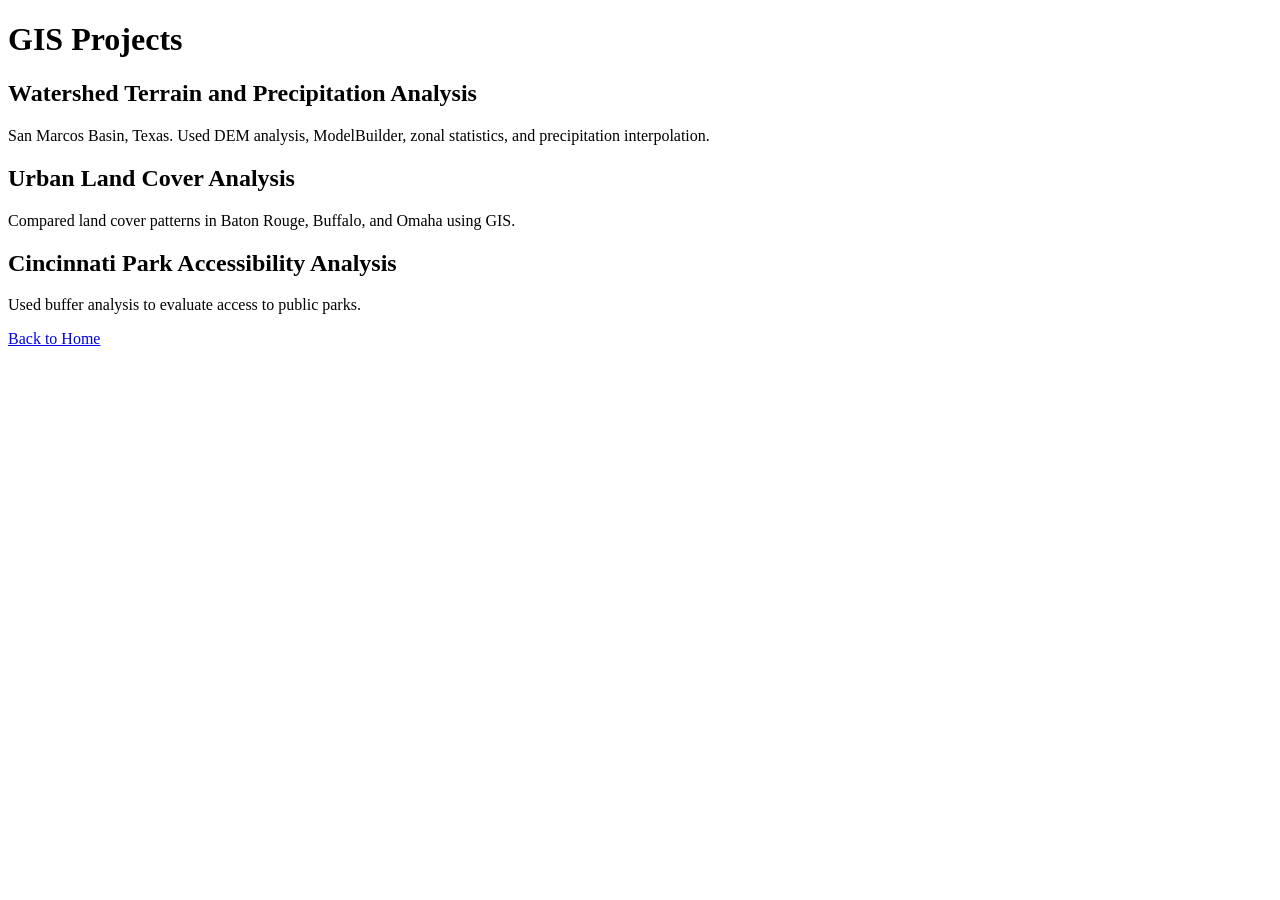
==== projects.html @ dfe679b3 "Add projects.html with GIS project descriptions" ====
<!DOCTYPE html>
<html>

<head>
<title>GIS Projects</title>
</head>

<body>

<h1>GIS Projects</h1>


<h2>Watershed Terrain and Precipitation Analysis</h2>

<p>
San Marcos Basin, Texas.
Used DEM analysis, ModelBuilder, zonal statistics,
and precipitation interpolation.
</p>


<h2>Urban Land Cover Analysis</h2>

<p>
Compared land cover patterns in Baton Rouge,
Buffalo, and Omaha using GIS.
</p>


<h2>Cincinnati Park Accessibility Analysis</h2>

<p>
Used buffer analysis to evaluate access to public parks.
</p>


<a href="index.html">Back to Home</a>

</body>

</html>
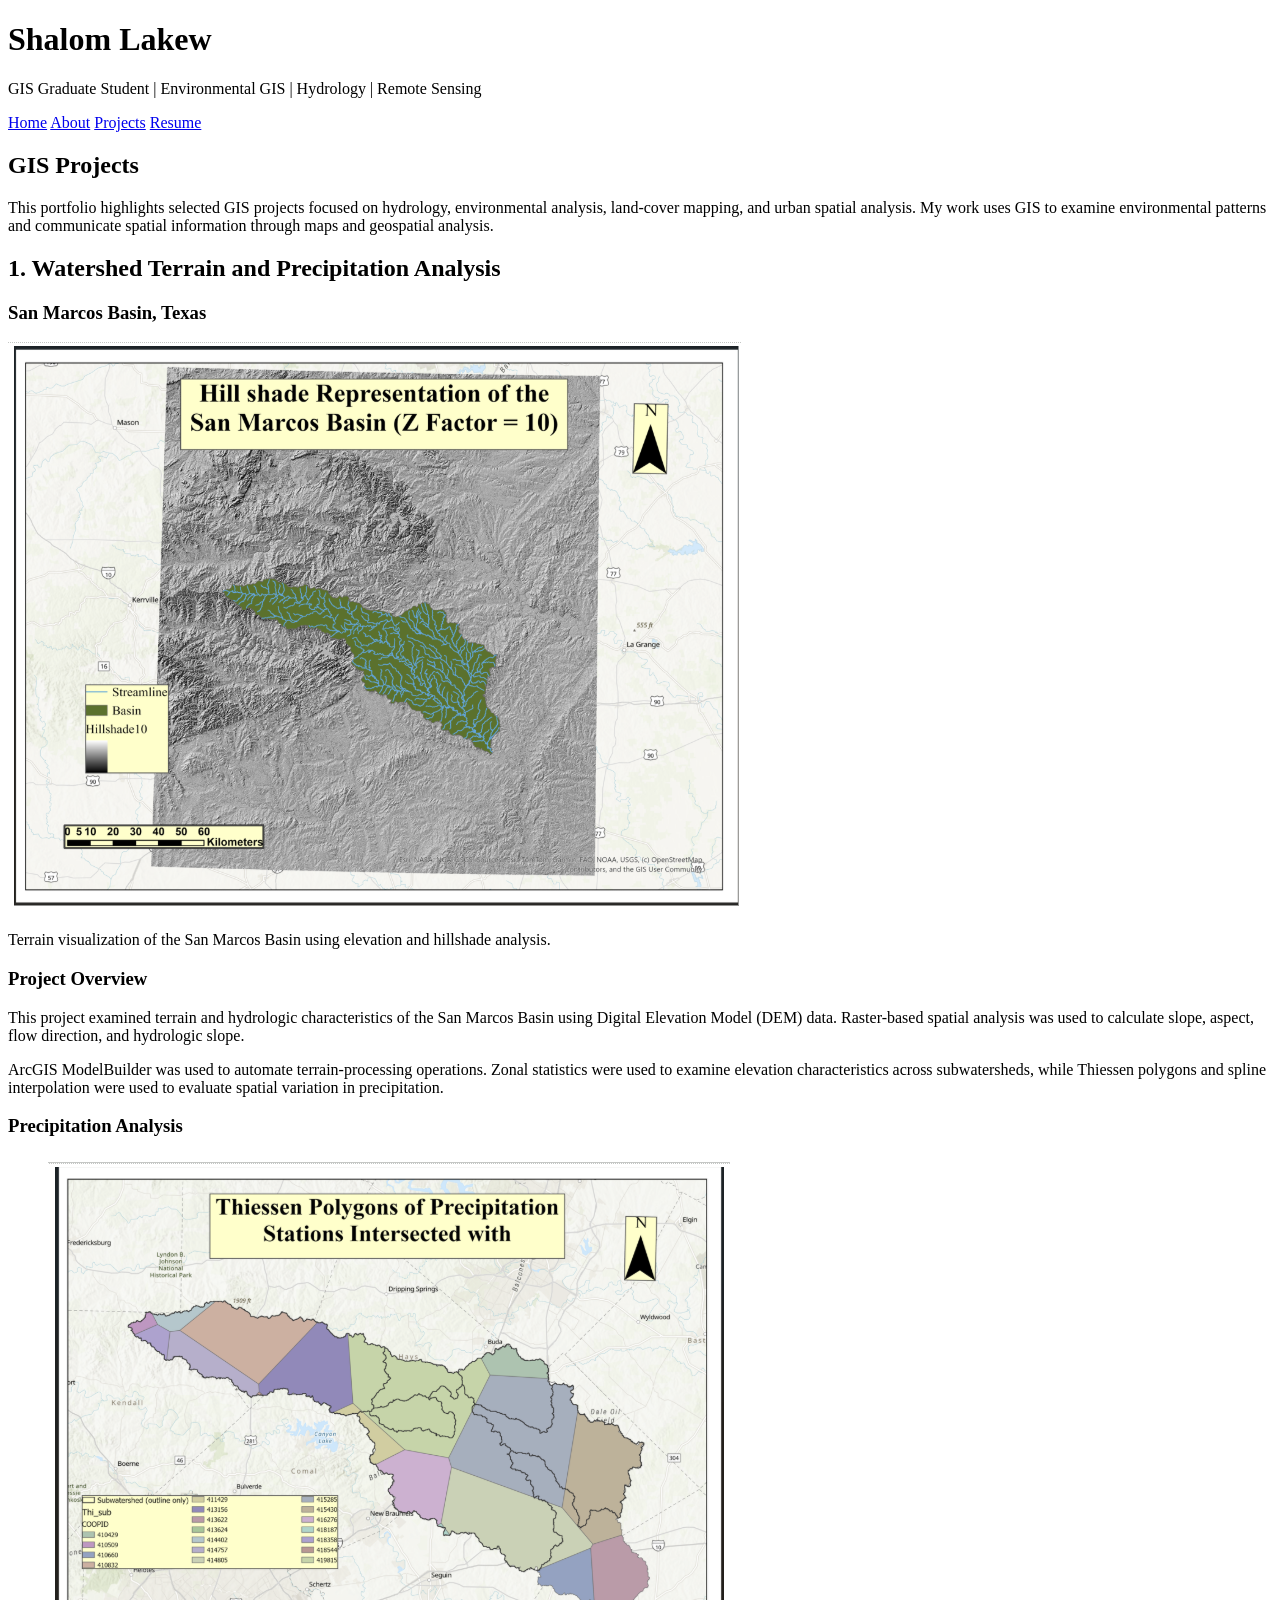
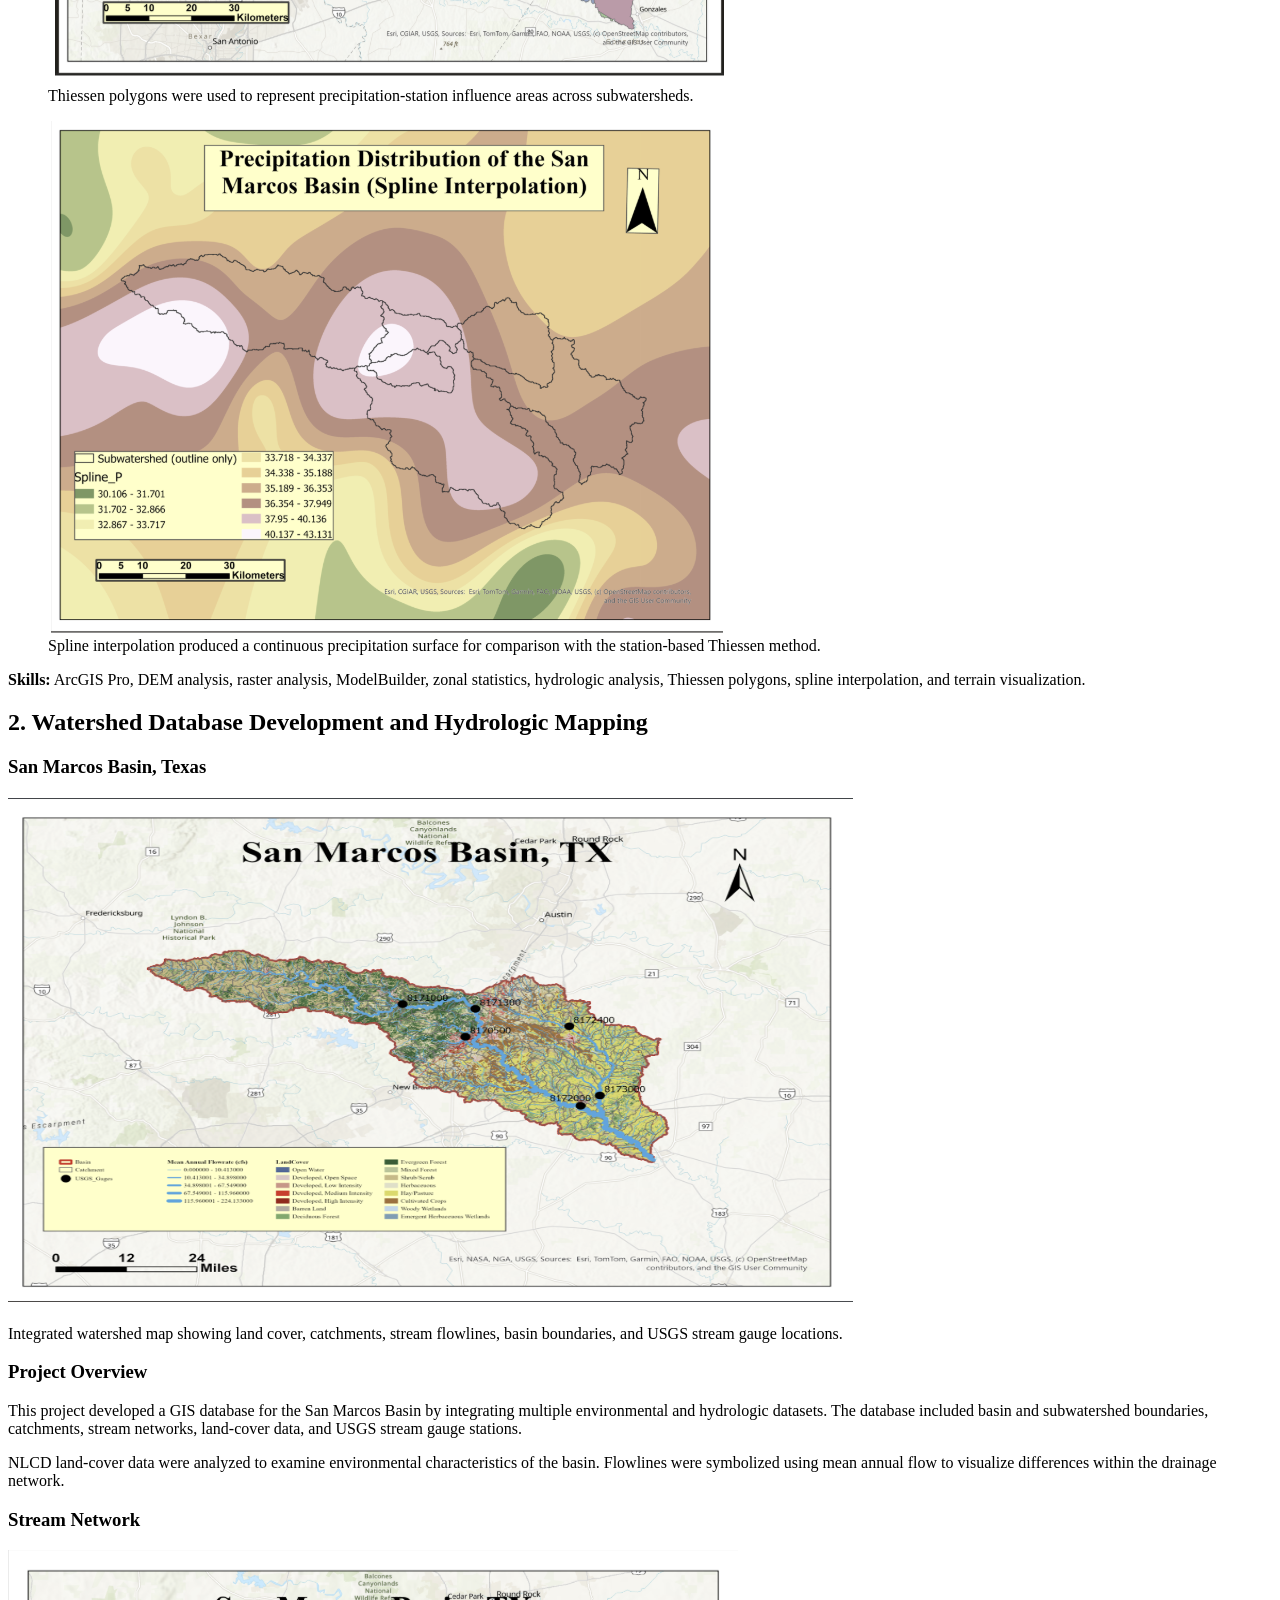
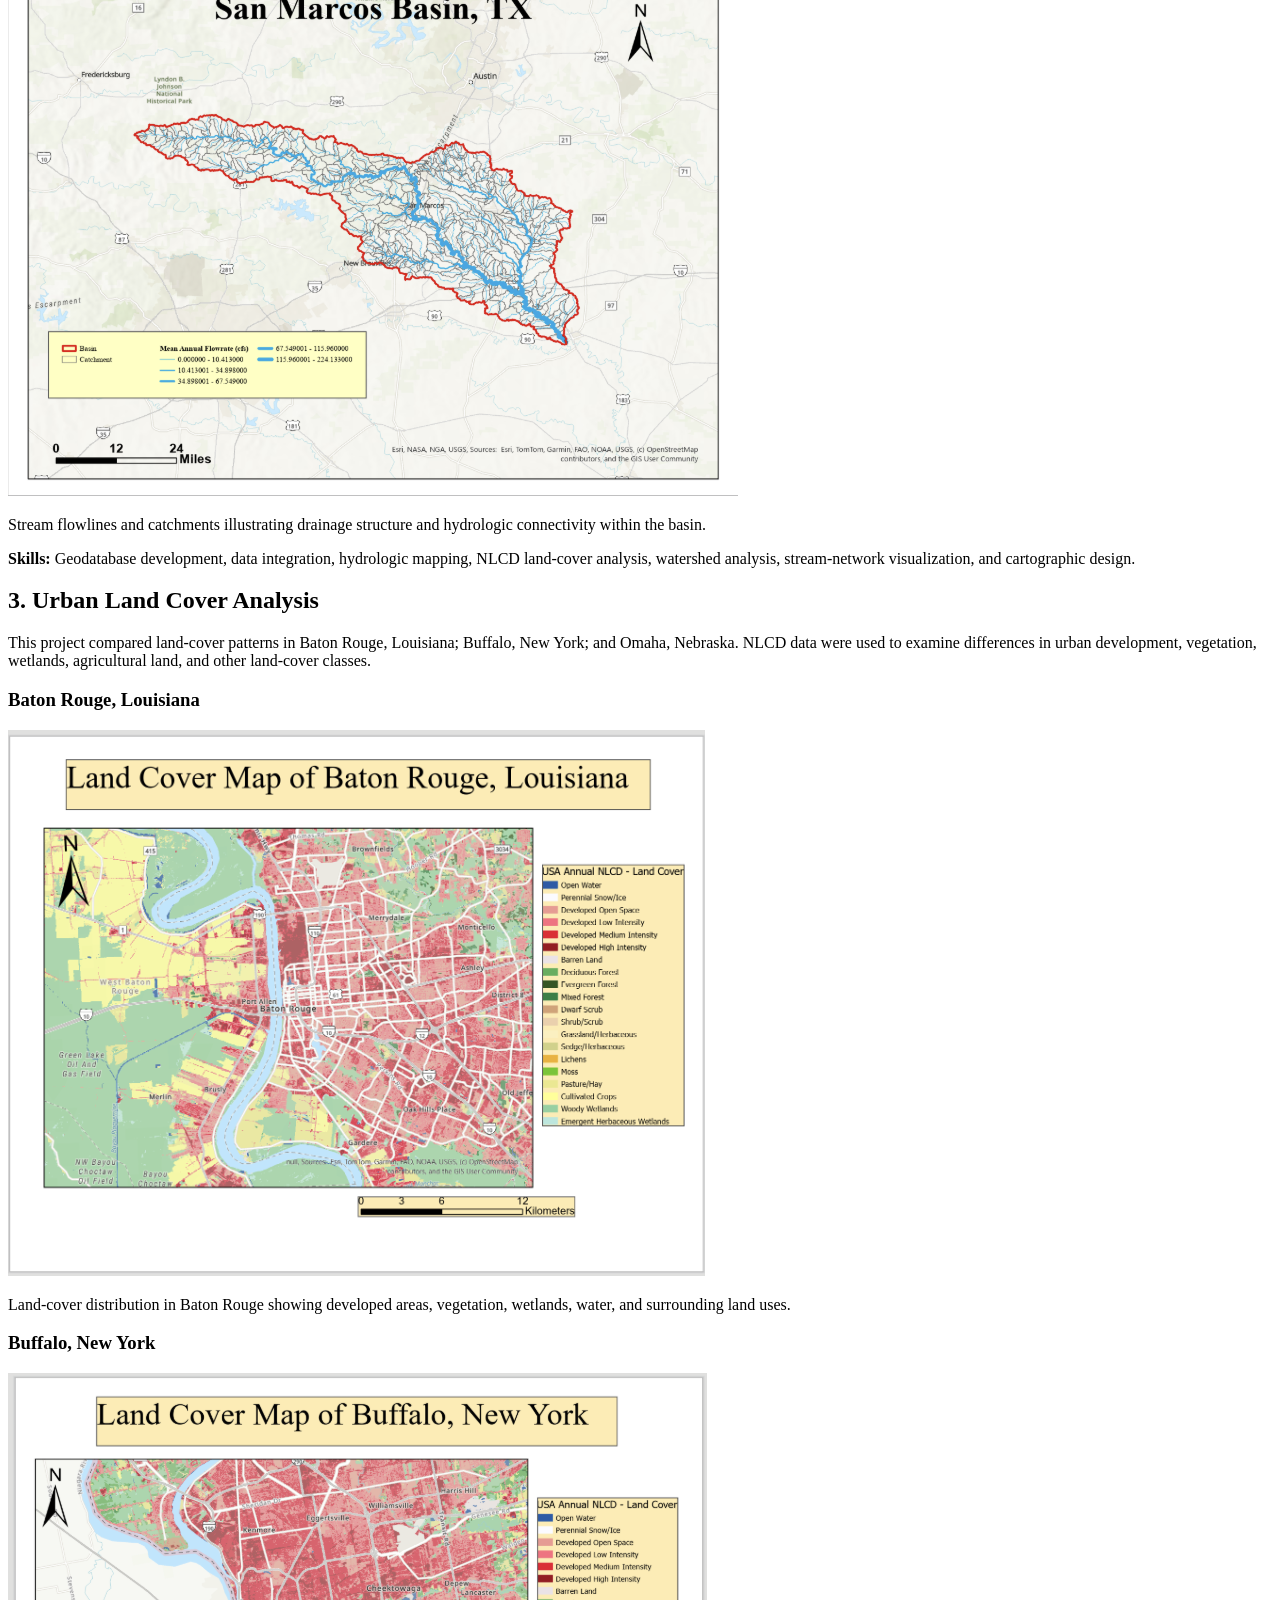
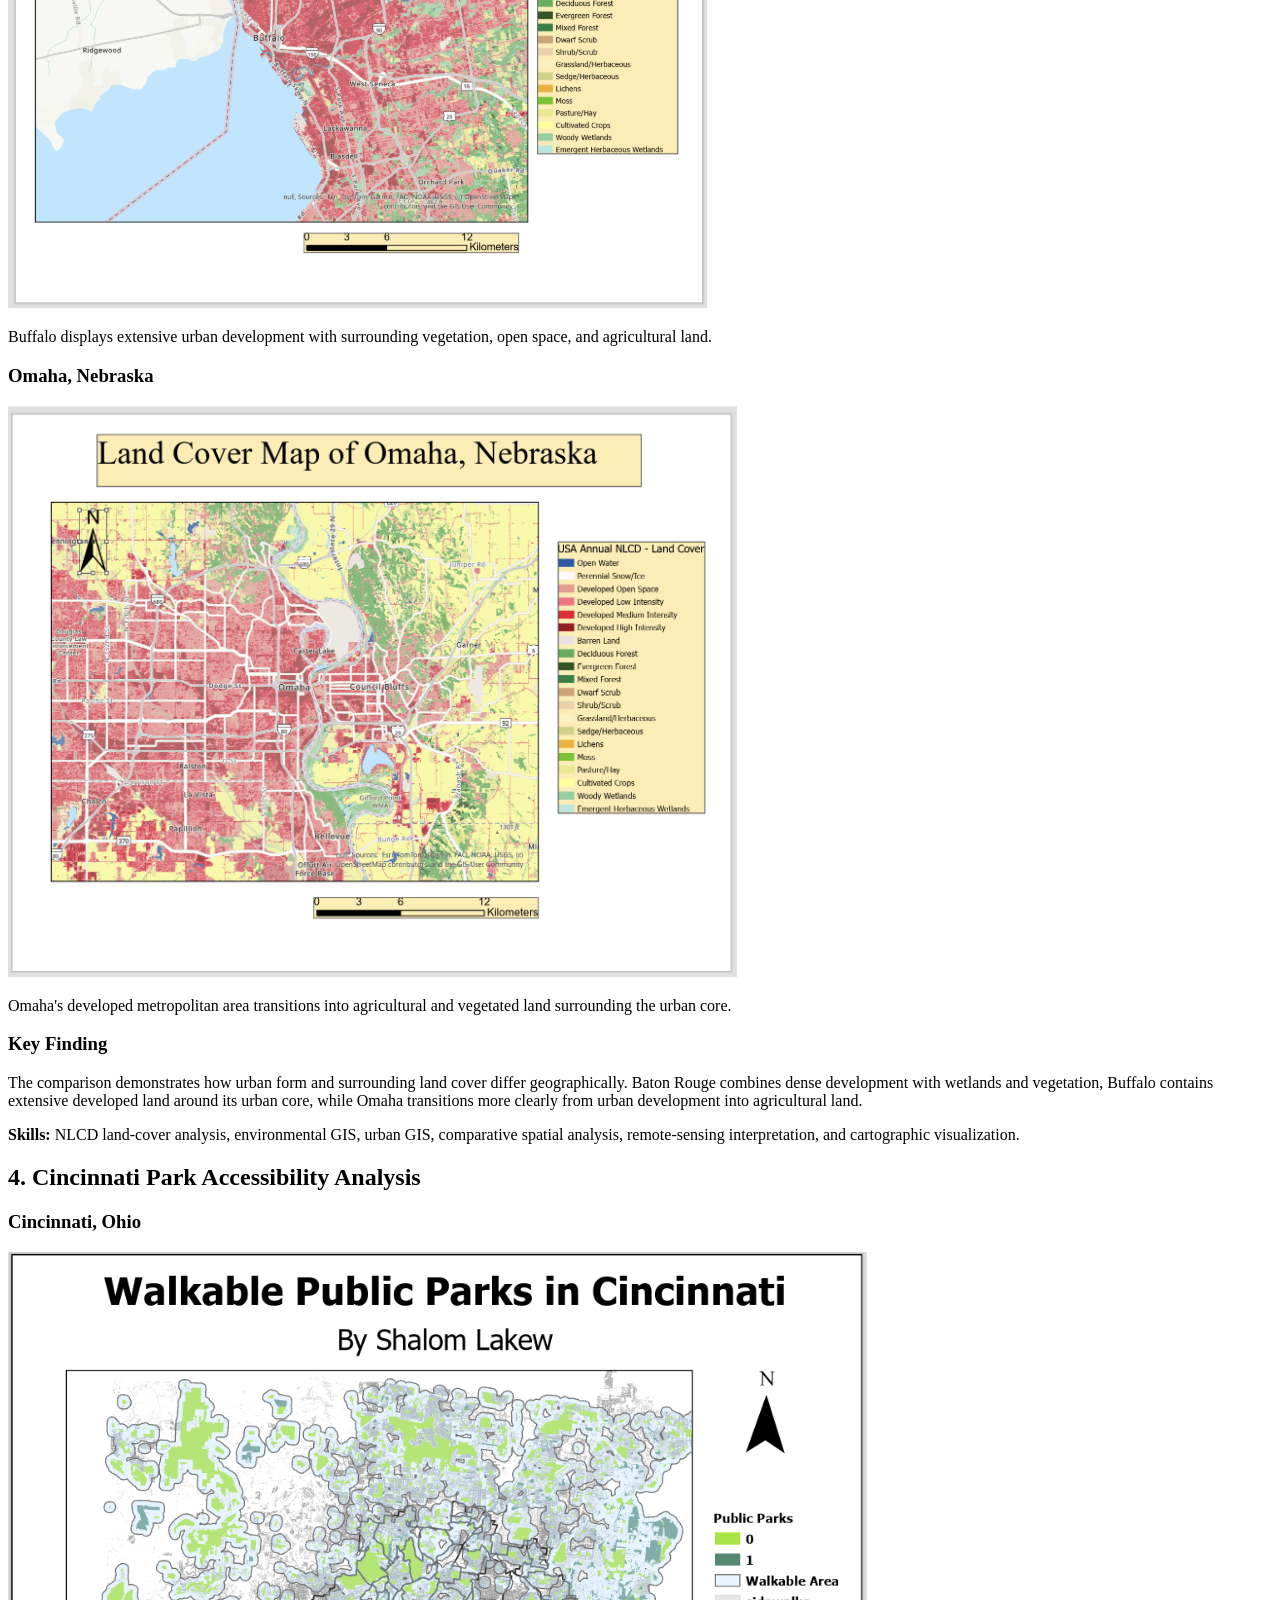
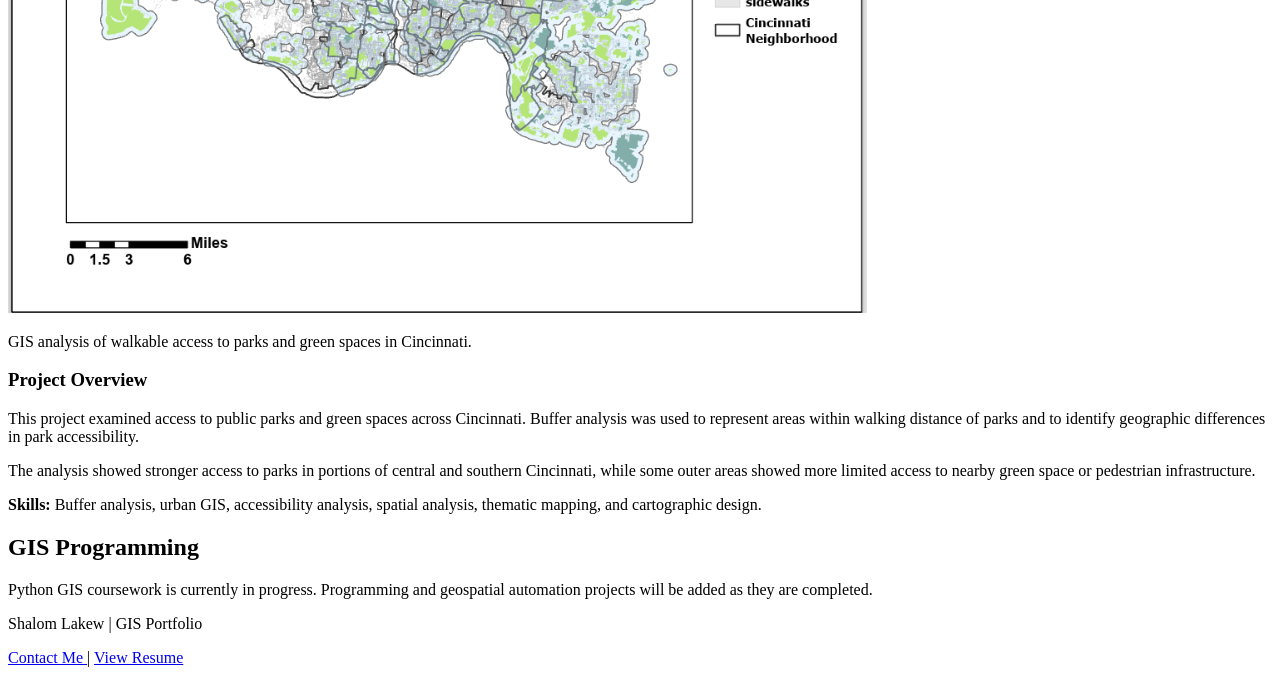
==== commit ec598fcf: "Add maps and detailed GIS project portfolio Updated the structure and content of the projects.html f" ====
--- a/projects.html
+++ b/projects.html
@@ -1,41 +1,317 @@
 <!DOCTYPE html>
-<html>
+<html lang="en">
 
 <head>
-<title>GIS Projects</title>
+    <meta charset="UTF-8">
+    <meta name="viewport" content="width=device-width, initial-scale=1.0">
+
+    <title>GIS Projects | Shalom Lakew</title>
+
+    <link rel="stylesheet" href="style.css">
 </head>
 
 <body>
 
-<h1>GIS Projects</h1>
-
-
-<h2>Watershed Terrain and Precipitation Analysis</h2>
-
-<p>
-San Marcos Basin, Texas.
-Used DEM analysis, ModelBuilder, zonal statistics,
-and precipitation interpolation.
-</p>
-
-
-<h2>Urban Land Cover Analysis</h2>
-
-<p>
-Compared land cover patterns in Baton Rouge,
-Buffalo, and Omaha using GIS.
-</p>
-
-
-<h2>Cincinnati Park Accessibility Analysis</h2>
-
-<p>
-Used buffer analysis to evaluate access to public parks.
-</p>
-
-
-<a href="index.html">Back to Home</a>
+<header>
+    <h1>Shalom Lakew</h1>
+    <p>GIS Graduate Student | Environmental GIS | Hydrology | Remote Sensing</p>
+
+    <nav>
+        <a href="index.html">Home</a>
+        <a href="about.html">About</a>
+        <a href="projects.html">Projects</a>
+        <a href="resume.html">Resume</a>
+    </nav>
+</header>
+
+
+<main>
+
+<section class="intro">
+    <h2>GIS Projects</h2>
+
+    <p>
+        This portfolio highlights selected GIS projects focused on hydrology,
+        environmental analysis, land-cover mapping, and urban spatial analysis.
+        My work uses GIS to examine environmental patterns and communicate
+        spatial information through maps and geospatial analysis.
+    </p>
+</section>
+
+
+<!-- PROJECT 1 -->
+
+<section class="project">
+
+    <h2>1. Watershed Terrain and Precipitation Analysis</h2>
+
+    <h3>San Marcos Basin, Texas</h3>
+
+    <img
+        src="images/hydrology/san_marcos_hillshade.png"
+        alt="Hillshade terrain map of the San Marcos Basin"
+        class="project-map">
+
+    <p class="caption">
+        Terrain visualization of the San Marcos Basin using elevation and
+        hillshade analysis.
+    </p>
+
+    <h3>Project Overview</h3>
+
+    <p>
+        This project examined terrain and hydrologic characteristics of the
+        San Marcos Basin using Digital Elevation Model (DEM) data. Raster-based
+        spatial analysis was used to calculate slope, aspect, flow direction,
+        and hydrologic slope.
+    </p>
+
+    <p>
+        ArcGIS ModelBuilder was used to automate terrain-processing operations.
+        Zonal statistics were used to examine elevation characteristics across
+        subwatersheds, while Thiessen polygons and spline interpolation were
+        used to evaluate spatial variation in precipitation.
+    </p>
+
+
+    <h3>Precipitation Analysis</h3>
+
+    <div class="map-grid">
+
+        <figure>
+            <img
+                src="images/hydrology/san_marcos_thiessen_precipitation.png"
+                alt="Thiessen polygon precipitation analysis">
+            <figcaption>
+                Thiessen polygons were used to represent precipitation-station
+                influence areas across subwatersheds.
+            </figcaption>
+        </figure>
+
+        <figure>
+            <img
+                src="images/hydrology/san_marcos_spline_precipitation.png"
+                alt="Spline precipitation interpolation">
+            <figcaption>
+                Spline interpolation produced a continuous precipitation
+                surface for comparison with the station-based Thiessen method.
+            </figcaption>
+        </figure>
+
+    </div>
+
+    <p>
+        <strong>Skills:</strong>
+        ArcGIS Pro, DEM analysis, raster analysis, ModelBuilder,
+        zonal statistics, hydrologic analysis, Thiessen polygons,
+        spline interpolation, and terrain visualization.
+    </p>
+
+</section>
+
+
+<!-- PROJECT 2 -->
+
+<section class="project">
+
+    <h2>2. Watershed Database Development and Hydrologic Mapping</h2>
+
+    <h3>San Marcos Basin, Texas</h3>
+
+    <img
+        src="images/hydrology/san_marcos_integrated_watershed_map.png"
+        alt="Integrated watershed map of the San Marcos Basin"
+        class="project-map">
+
+    <p class="caption">
+        Integrated watershed map showing land cover, catchments, stream
+        flowlines, basin boundaries, and USGS stream gauge locations.
+    </p>
+
+    <h3>Project Overview</h3>
+
+    <p>
+        This project developed a GIS database for the San Marcos Basin by
+        integrating multiple environmental and hydrologic datasets.
+        The database included basin and subwatershed boundaries, catchments,
+        stream networks, land-cover data, and USGS stream gauge stations.
+    </p>
+
+    <p>
+        NLCD land-cover data were analyzed to examine environmental
+        characteristics of the basin. Flowlines were symbolized using mean
+        annual flow to visualize differences within the drainage network.
+    </p>
+
+
+    <h3>Stream Network</h3>
+
+    <img
+        src="images/hydrology/san_marcos_stream_network.png"
+        alt="Stream network and catchments of the San Marcos Basin"
+        class="project-map">
+
+    <p class="caption">
+        Stream flowlines and catchments illustrating drainage structure
+        and hydrologic connectivity within the basin.
+    </p>
+
+    <p>
+        <strong>Skills:</strong>
+        Geodatabase development, data integration, hydrologic mapping,
+        NLCD land-cover analysis, watershed analysis, stream-network
+        visualization, and cartographic design.
+    </p>
+
+</section>
+
+
+<!-- PROJECT 3 -->
+
+<section class="project">
+
+    <h2>3. Urban Land Cover Analysis</h2>
+
+    <p>
+        This project compared land-cover patterns in Baton Rouge, Louisiana;
+        Buffalo, New York; and Omaha, Nebraska. NLCD data were used to examine
+        differences in urban development, vegetation, wetlands, agricultural
+        land, and other land-cover classes.
+    </p>
+
+
+    <h3>Baton Rouge, Louisiana</h3>
+
+    <img
+        src="images/landcover/baton_rouge_land_cover.png"
+        alt="Land cover map of Baton Rouge Louisiana"
+        class="project-map">
+
+    <p class="caption">
+        Land-cover distribution in Baton Rouge showing developed areas,
+        vegetation, wetlands, water, and surrounding land uses.
+    </p>
+
+
+    <h3>Buffalo, New York</h3>
+
+    <img
+        src="images/landcover/buffalo_land_cover.png"
+        alt="Land cover map of Buffalo New York"
+        class="project-map">
+
+    <p class="caption">
+        Buffalo displays extensive urban development with surrounding
+        vegetation, open space, and agricultural land.
+    </p>
+
+
+    <h3>Omaha, Nebraska</h3>
+
+    <img
+        src="images/landcover/omaha_land_cover.png"
+        alt="Land cover map of Omaha Nebraska"
+        class="project-map">
+
+    <p class="caption">
+        Omaha's developed metropolitan area transitions into agricultural
+        and vegetated land surrounding the urban core.
+    </p>
+
+    <h3>Key Finding</h3>
+
+    <p>
+        The comparison demonstrates how urban form and surrounding land cover
+        differ geographically. Baton Rouge combines dense development with
+        wetlands and vegetation, Buffalo contains extensive developed land
+        around its urban core, while Omaha transitions more clearly from urban
+        development into agricultural land.
+    </p>
+
+    <p>
+        <strong>Skills:</strong>
+        NLCD land-cover analysis, environmental GIS, urban GIS,
+        comparative spatial analysis, remote-sensing interpretation,
+        and cartographic visualization.
+    </p>
+
+</section>
+
+
+<!-- PROJECT 4 -->
+
+<section class="project">
+
+    <h2>4. Cincinnati Park Accessibility Analysis</h2>
+
+    <h3>Cincinnati, Ohio</h3>
+
+    <img
+        src="images/urban/cincinnati_park_accessibility.png"
+        alt="Park accessibility analysis in Cincinnati Ohio"
+        class="project-map">
+
+    <p class="caption">
+        GIS analysis of walkable access to parks and green spaces in Cincinnati.
+    </p>
+
+    <h3>Project Overview</h3>
+
+    <p>
+        This project examined access to public parks and green spaces across
+        Cincinnati. Buffer analysis was used to represent areas within walking
+        distance of parks and to identify geographic differences in park
+        accessibility.
+    </p>
+
+    <p>
+        The analysis showed stronger access to parks in portions of central and
+        southern Cincinnati, while some outer areas showed more limited access
+        to nearby green space or pedestrian infrastructure.
+    </p>
+
+    <p>
+        <strong>Skills:</strong>
+        Buffer analysis, urban GIS, accessibility analysis,
+        spatial analysis, thematic mapping, and cartographic design.
+    </p>
+
+</section>
+
+
+<!-- FUTURE PROJECT -->
+
+<section class="project">
+
+    <h2>GIS Programming</h2>
+
+    <p>
+        Python GIS coursework is currently in progress. Programming and
+        geospatial automation projects will be added as they are completed.
+    </p>
+
+</section>
+
+</main>
+
+
+<footer>
+
+    <p>
+        Shalom Lakew | GIS Portfolio
+    </p>
+
+    <p>
+        <a href="mailto:shalom60.lakew@gmail.com">
+            Contact Me
+        </a>
+        |
+        <a href="resume.html">
+            View Resume
+        </a>
+    </p>
+
+</footer>
 
 </body>
-
 </html>
